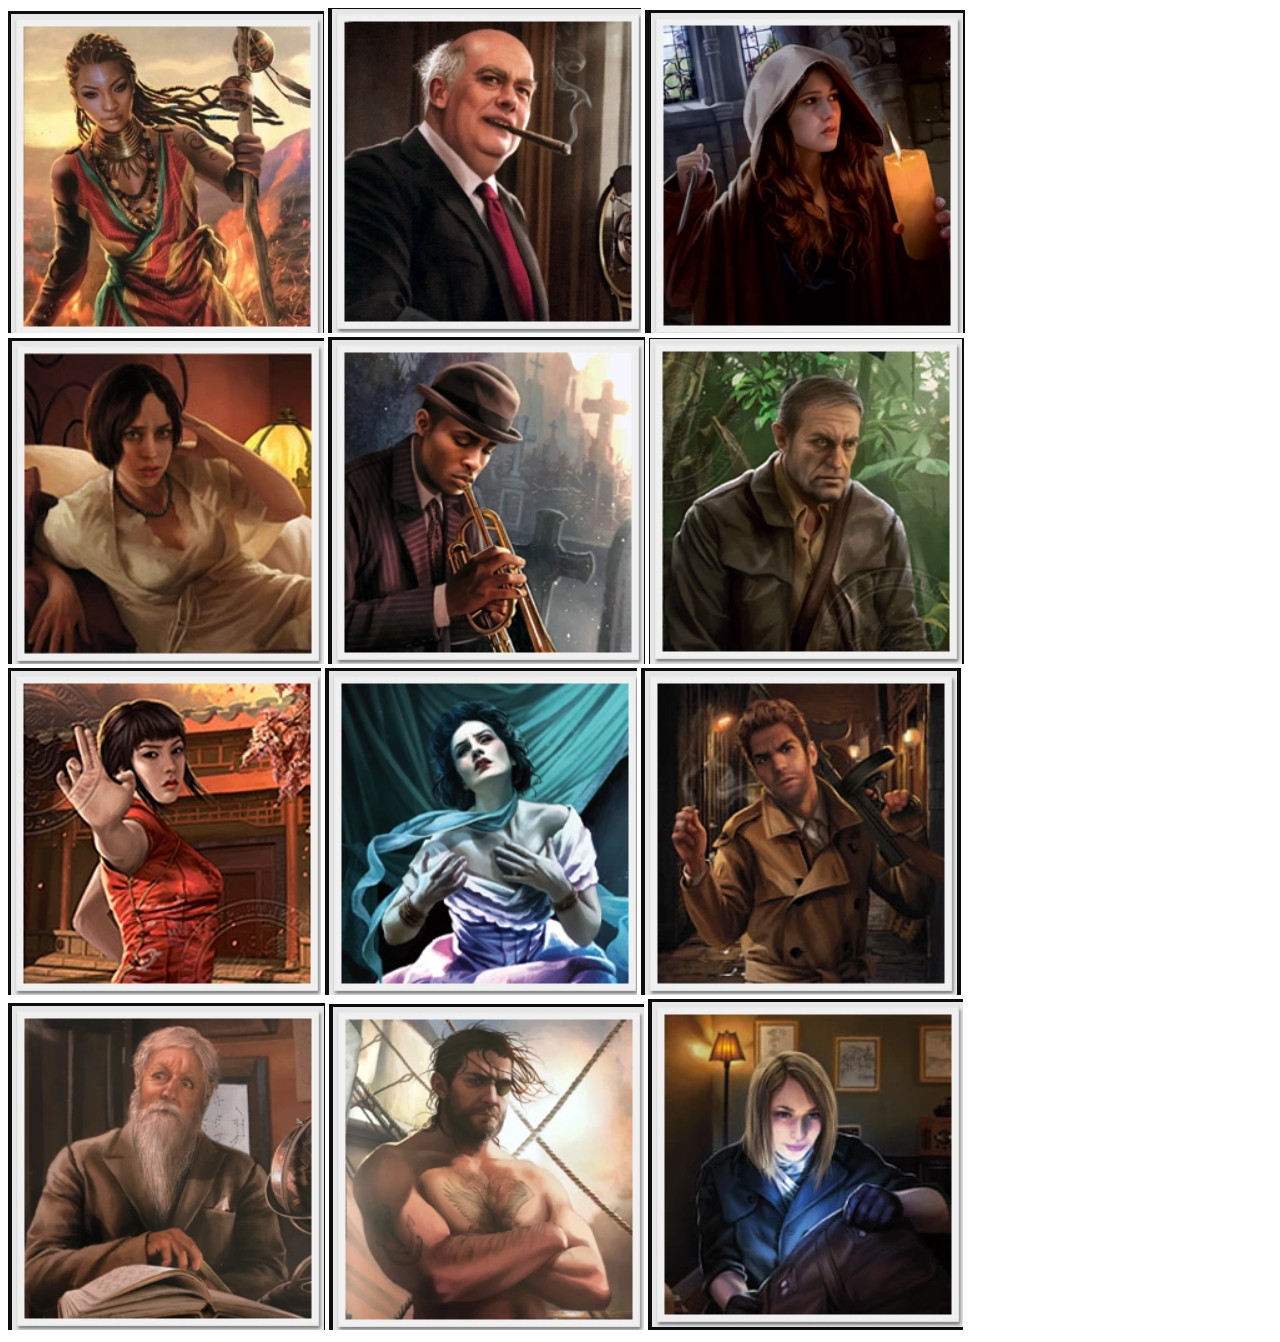
==== index.html @ cdfb4b41 "Adicionando o index" ====
<!DOCTYPE html>
<html lang="pt-br">

<head>
    <meta charset="UTF-8">
    <meta name="viewport" content="width=device-width, initial-scale=1.0">
    <link rel="shortcut icon" href="favicon.png" type="image/x-icon">
    <title>ELdritch Horror</title>
</head>

<body>
    <main>
        <section id="papeldefundo">

        </section>

        <section id="investigadores">
            <a href="#" target="#"> <img src="imagens/01-akachi-onyele.png" alt="Akachi Onyele"></a>
            <a href="#" target="#"> <img src="imagens/02-charlie-kane.png" alt="Charlie Kane"></a>
            <a href="#" target="#"> <img src="imagens/03-diana-stanley.png" alt="Diana Stanley"></a>
            <a href="#" target="#"> <img src="imagens/04-jacqueline-fine.png" alt="Jacqueline Fine"></a>
            <a href="#" target="#"> <img src="imagens/05-jim-culver.png" alt="Jim Culver"></a>
            <a href="#" target="#"> <img src="imagens/06-leo-anderson.png" alt="Leo Anderson"></a>
            <a href="#" target="#"> <img src="imagens/07-lily-chen.png" alt="Lily Chen"></a>
            <a href="#" target="#"> <img src="imagens/08-lola-hayes.png" alt="Lola Hayes"></a>
            <a href="#" target="#"> <img src="imagens/09-mark-harrigan.png" alt="Mark Harrigan"></a>
            <a href="#" target="#"> <img src="imagens/10-norman-withers.png" alt="Norman Withers"></a>
            <a href="#" target="#"> <img src="imagens/11-silas-marsh.png" alt="Silas Marsh"></a>
            <a href="#" target="#"> <img src="imagens/12-trish-scarborough.png" alt="Trish Scarborough"></a>

        </section>
    </main>

</body>

</html>
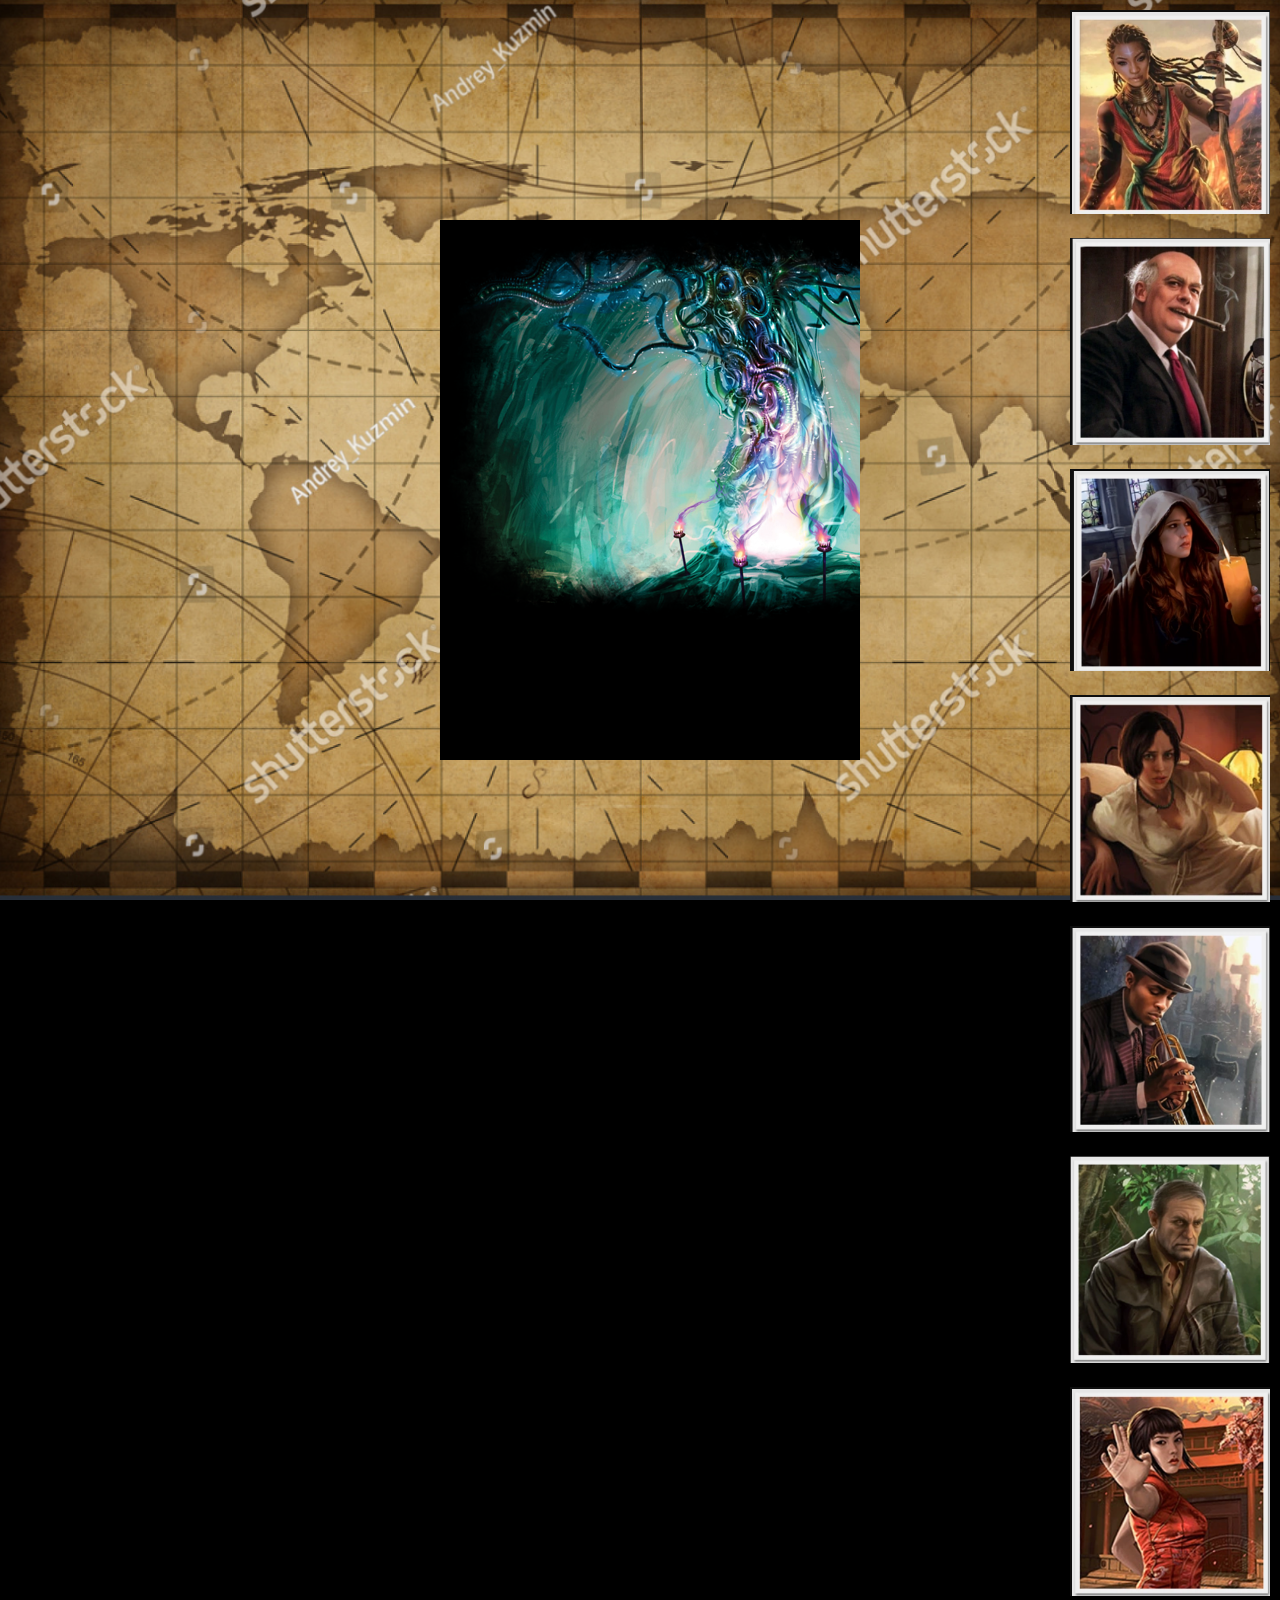
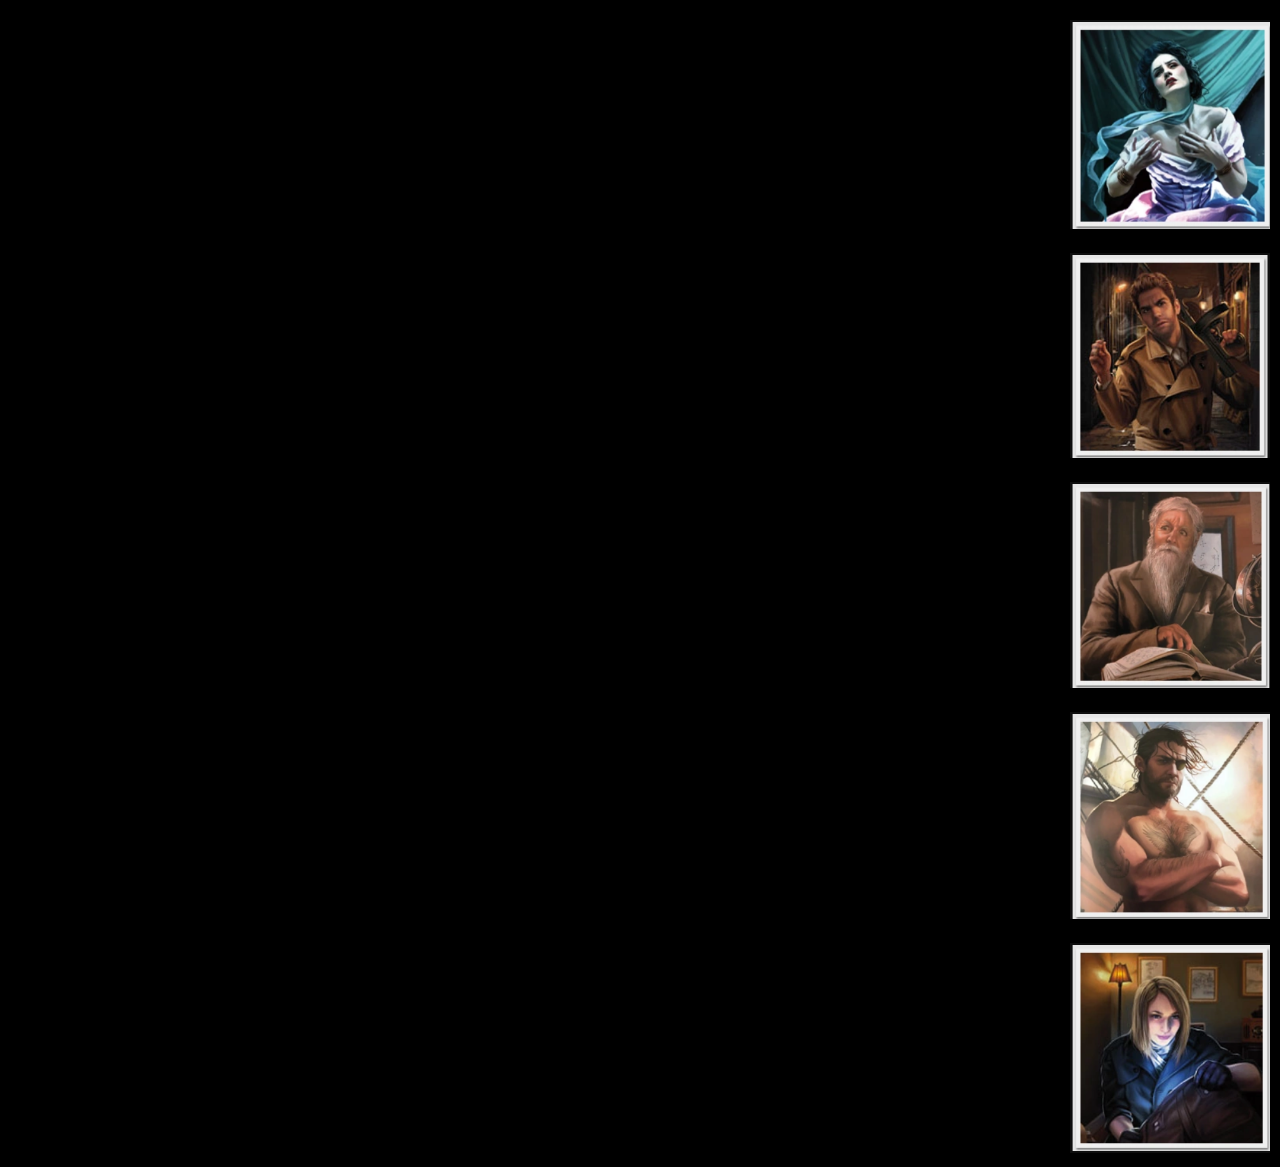
==== commit e3ef4e04: "Atualização da aparencia" ====
--- a/index.html
+++ b/index.html
@@ -5,27 +5,30 @@
     <meta charset="UTF-8">
     <meta name="viewport" content="width=device-width, initial-scale=1.0">
     <link rel="shortcut icon" href="favicon.png" type="image/x-icon">
+    <link rel="stylesheet" href="estilos/style.css">
     <title>ELdritch Horror</title>
 </head>
 
 <body>
     <main>
-        <section id="papeldefundo">
-
+        <section id="fundo">
+            <iframe src="fundo.html" name="fundo" id="fundo" frameborder="0">
+                Seu navegador não é compatível com iframes.
+            </iframe>
         </section>
 
         <section id="investigadores">
-            <a href="#" target="#"> <img src="imagens/01-akachi-onyele.png" alt="Akachi Onyele"></a>
-            <a href="#" target="#"> <img src="imagens/02-charlie-kane.png" alt="Charlie Kane"></a>
-            <a href="#" target="#"> <img src="imagens/03-diana-stanley.png" alt="Diana Stanley"></a>
-            <a href="#" target="#"> <img src="imagens/04-jacqueline-fine.png" alt="Jacqueline Fine"></a>
-            <a href="#" target="#"> <img src="imagens/05-jim-culver.png" alt="Jim Culver"></a>
-            <a href="#" target="#"> <img src="imagens/06-leo-anderson.png" alt="Leo Anderson"></a>
-            <a href="#" target="#"> <img src="imagens/07-lily-chen.png" alt="Lily Chen"></a>
-            <a href="#" target="#"> <img src="imagens/08-lola-hayes.png" alt="Lola Hayes"></a>
-            <a href="#" target="#"> <img src="imagens/09-mark-harrigan.png" alt="Mark Harrigan"></a>
-            <a href="#" target="#"> <img src="imagens/10-norman-withers.png" alt="Norman Withers"></a>
-            <a href="#" target="#"> <img src="imagens/11-silas-marsh.png" alt="Silas Marsh"></a>
+            <a href="#" target="#"> <img src="imagens/01-akachi-onyele.png" alt="Akachi Onyele"></a><br>
+            <a href="#" target="#"> <img src="imagens/02-charlie-kane.png" alt="Charlie Kane"></a><br>
+            <a href="#" target="#"> <img src="imagens/03-diana-stanley.png" alt="Diana Stanley"></a><br>
+            <a href="#" target="#"> <img src="imagens/04-jacqueline-fine.png" alt="Jacqueline Fine"></a><br>
+            <a href="#" target="#"> <img src="imagens/05-jim-culver.png" alt="Jim Culver"></a><br>
+            <a href="#" target="#"> <img src="imagens/06-leo-anderson.png" alt="Leo Anderson"></a><br>
+            <a href="#" target="#"> <img src="imagens/07-lily-chen.png" alt="Lily Chen"></a><br>
+            <a href="#" target="#"> <img src="imagens/08-lola-hayes.png" alt="Lola Hayes"></a><br>
+            <a href="#" target="#"> <img src="imagens/09-mark-harrigan.png" alt="Mark Harrigan"></a><br>
+            <a href="#" target="#"> <img src="imagens/10-norman-withers.png" alt="Norman Withers"></a><br>
+            <a href="#" target="#"> <img src="imagens/11-silas-marsh.png" alt="Silas Marsh"></a><br>
             <a href="#" target="#"> <img src="imagens/12-trish-scarborough.png" alt="Trish Scarborough"></a>
 
         </section>
--- a/estilos/style.css
+++ b/estilos/style.css
@@ -0,0 +1,52 @@
+@charset "UTF-8";
+
+* {
+    margin: 0px;
+    padding: 0px;
+    font-family: arial, helvetica, sans-serif;
+}
+
+html, body {
+    width: 100%;
+    height: 100%;
+    background-color: black;
+}
+
+body{
+    background: url("../imagens/mapa-mundi.png") no-repeat top center;
+    background-size: cover;
+    background-attachment: fixed;
+}
+
+main {
+    height: 100vh;
+    position: relative;
+}
+
+section#fundo {
+    position: absolute;
+    top: 50%;
+    left: 50%;
+    transform: translate(-50%, -50%);
+    height: 620px;
+    width: 500px;
+    background: url("../imagens/Papel-de-fundo.jpg") no-repeat;
+}
+
+iframe#fundo {
+    position: relative;
+    top: 80px;
+    left: 50px;
+    width: 420px;
+    height:540px;
+}
+
+section#investigadores {
+    text-align: right;
+}
+
+section#investigadores img {
+    width: 200px;
+    margin: 10px;
+
+}
